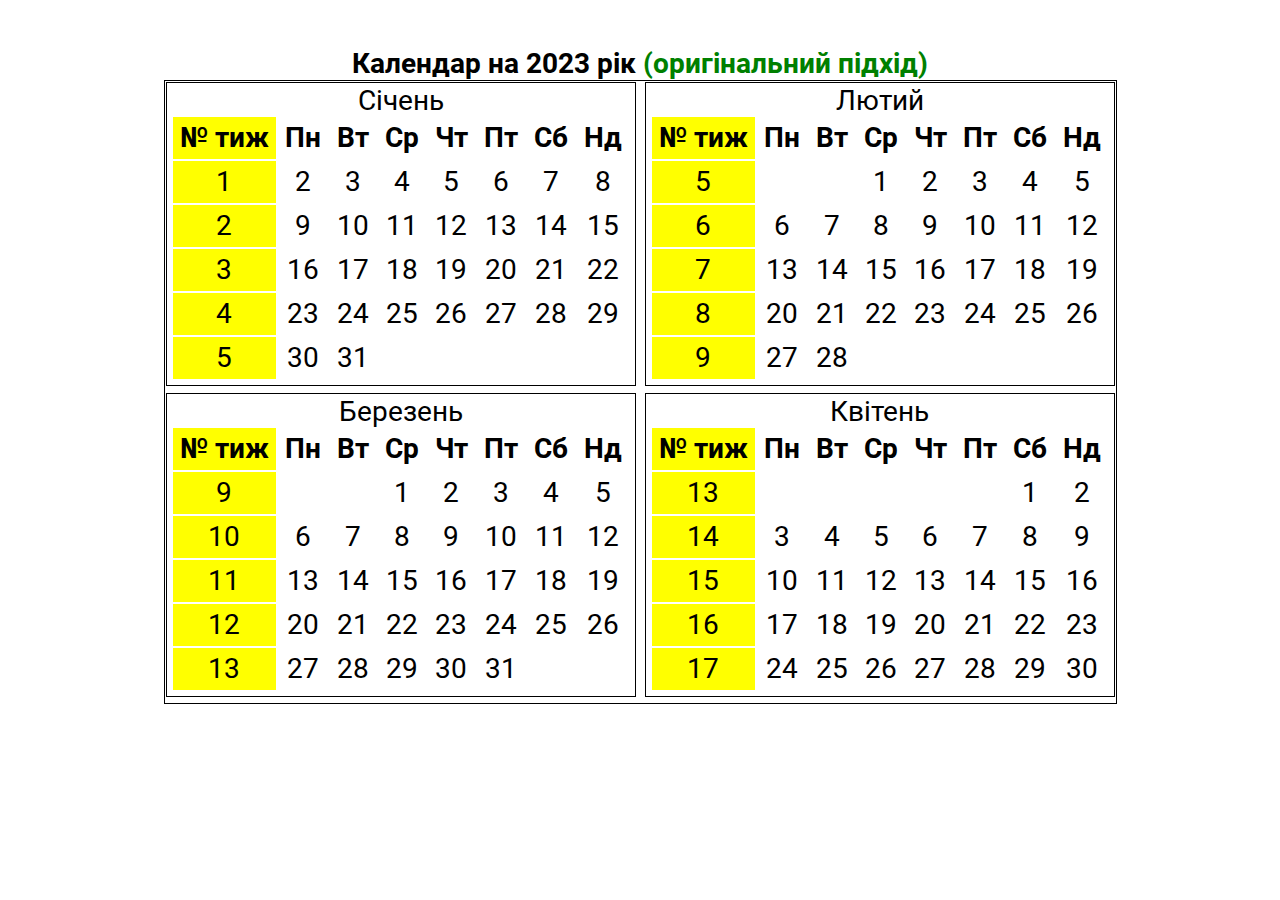
==== pages/alt.html @ 26c081fe "added alt" ====
<!DOCTYPE html>
<html lang="en">
<head>
    <meta charset="UTF-8">
    <meta http-equiv="X-UA-Compatible" content="IE=edge">
    <meta name="viewport" content="width=device-width, initial-scale=1.0">
    <link rel="stylesheet" href="../fonts/font.css">
    <link rel="stylesheet" href="../css/style.css">
    <title>Document</title>
</head>
<body>
    <header></header>
    <main>
        <section class="section">
            <h3 class="heading">Календар на 2023 рік <a href="../index.html">(оригінальний підхід)</a></h3>
            <div class="container">
                <div class="calendar">
                    <table class="table jan">
                        <caption>Січень</caption>
                        <colgroup>
                            <col style="background-color: yellow">
                            <col>
                            <col>
                            <col>
                            <col>
                            <col>
                            <col>
                            <col>
                        </colgroup>
                        <thead>
                            <tr>
                                <th>№ тиж</th>
                                <th>Пн</th>
                                <th>Вт</th>
                                <th>Ср</th>
                                <th>Чт</th>
                                <th>Пт</th>
                                <th>Сб</th>
                                <th>Нд</th>
                            </tr>
                        </thead>
                        <tbody>
                            <tr>
                                <td>1</td>
                                <td>2</td>
                                <td>3</td>
                                <td>4</td>
                                <td>5</td>
                                <td>6</td>
                                <td>7</td>
                                <td>8</td>
                            </tr>
                            <tr>
                                <td>2</td>
                                <td>9</td>
                                <td>10</td>
                                <td>11</td>
                                <td>12</td>
                                <td>13</td>
                                <td>14</td>
                                <td>15</td>
                            </tr>
                            <tr>
                                <td>3</td>
                                <td>16</td>
                                <td>17</td>
                                <td>18</td>
                                <td>19</td>
                                <td>20</td>
                                <td>21</td>
                                <td>22</td>
                            </tr>
                            <tr>
                                <td>4</td>
                                <td>23</td>
                                <td>24</td>
                                <td>25</td>
                                <td>26</td>
                                <td>27</td>
                                <td>28</td>
                                <td>29</td>
                            </tr>
                            <tr>
                                <td>5</td>
                                <td>30</td>
                                <td>31</td>
                                <td></td>
                                <td></td>
                                <td></td>
                                <td></td>
                                <td></td>
                            </tr>
                        </tbody>
                        <tfoot></tfoot>
                    </table>
                </div>
                <div class="calendar">
                    <table class="table feb">
                        <caption>Лютий</caption>
                        <colgroup>
                            <col style="background-color: yellow">
                            <col>
                            <col>
                            <col>
                            <col>
                            <col>
                            <col>
                            <col>
                        </colgroup>
                        <thead>
                            <tr>
                                <th>№ тиж</th>
                                <th>Пн</th>
                                <th>Вт</th>
                                <th>Ср</th>
                                <th>Чт</th>
                                <th>Пт</th>
                                <th>Сб</th>
                                <th>Нд</th>
                            </tr>
                        </thead>
                        <tbody>
                            <tr>
                                <td>5</td>
                                <td></td>
                                <td></td>
                                <td>1</td>
                                <td>2</td>
                                <td>3</td>
                                <td>4</td>
                                <td>5</td>
                            </tr>
                            <tr>
                                <td>6</td>
                                <td>6</td>
                                <td>7</td>
                                <td>8</td>
                                <td>9</td>
                                <td>10</td>
                                <td>11</td>
                                <td>12</td>
                            </tr>
                            <tr>
                                <td>7</td>
                                <td>13</td>
                                <td>14</td>
                                <td>15</td>
                                <td>16</td>
                                <td>17</td>
                                <td>18</td>
                                <td>19</td>
                            </tr>
                            <tr>
                                <td>8</td>
                                <td>20</td>
                                <td>21</td>
                                <td>22</td>
                                <td>23</td>
                                <td>24</td>
                                <td>25</td>
                                <td>26</td>
                            </tr>
                            <tr>
                                <td>9</td>
                                <td>27</td>
                                <td>28</td>
                                <td></td>
                                <td></td>
                                <td></td>
                                <td></td>
                                <td></td>
                            </tr>
                        </tbody>
                        <tfoot></tfoot>
                    </table>
                </div>
                <br>
                <div class="calendar">
                    <table class="table mar">
                        <caption>Березень</caption>
                        <colgroup>
                            <col style="background-color: yellow">
                            <col>
                            <col>
                            <col>
                            <col>
                            <col>
                            <col>
                            <col>
                        </colgroup>
                        <thead>
                            <tr>
                                <th>№ тиж</th>
                                <th>Пн</th>
                                <th>Вт</th>
                                <th>Ср</th>
                                <th>Чт</th>
                                <th>Пт</th>
                                <th>Сб</th>
                                <th>Нд</th>
                            </tr>
                        </thead>
                        <tbody>
                            <tr>
                                <td>9</td>
                                <td></td>
                                <td></td>
                                <td>1</td>
                                <td>2</td>
                                <td>3</td>
                                <td>4</td>
                                <td>5</td>
                            </tr>
                            <tr>
                                <td>10</td>
                                <td>6</td>
                                <td>7</td>
                                <td>8</td>
                                <td>9</td>
                                <td>10</td>
                                <td>11</td>
                                <td>12</td>
                            </tr>
                            <tr>
                                <td>11</td>
                                <td>13</td>
                                <td>14</td>
                                <td>15</td>
                                <td>16</td>
                                <td>17</td>
                                <td>18</td>
                                <td>19</td>
                            </tr>
                            <tr>
                                <td>12</td>
                                <td>20</td>
                                <td>21</td>
                                <td>22</td>
                                <td>23</td>
                                <td>24</td>
                                <td>25</td>
                                <td>26</td>
                            </tr>
                            <tr>
                                <td>13</td>
                                <td>27</td>
                                <td>28</td>
                                <td>29</td>
                                <td>30</td>
                                <td>31</td>
                                <td></td>
                                <td></td>
                            </tr>
                        </tbody>
                        <tfoot></tfoot>
                    </table>
                </div>
                <div class="calendar">
                    <table class="table apr">
                        <caption>Квітень</caption>
                        <colgroup>
                            <col style="background-color: yellow">
                            <col>
                            <col>
                            <col>
                            <col>
                            <col>
                            <col>
                            <col>
                        </colgroup>
                        <thead>
                            <tr>
                                <th>№ тиж</th>
                                <th>Пн</th>
                                <th>Вт</th>
                                <th>Ср</th>
                                <th>Чт</th>
                                <th>Пт</th>
                                <th>Сб</th>
                                <th>Нд</th>
                            </tr>
                        </thead>
                        <tbody>
                            <tr>
                                <td>13</td>
                                <td></td>
                                <td></td>
                                <td></td>
                                <td></td>
                                <td></td>
                                <td>1</td>
                                <td>2</td>
                            </tr>
                            <tr>
                                <td>14</td>
                                <td>3</td>
                                <td>4</td>
                                <td>5</td>
                                <td>6</td>
                                <td>7</td>
                                <td>8</td>
                                <td>9</td>
                            </tr>
                            <tr>
                                <td>15</td>
                                <td>10</td>
                                <td>11</td>
                                <td>12</td>
                                <td>13</td>
                                <td>14</td>
                                <td>15</td>
                                <td>16</td>
                            </tr>
                            <tr>
                                <td>16</td>
                                <td>17</td>
                                <td>18</td>
                                <td>19</td>
                                <td>20</td>
                                <td>21</td>
                                <td>22</td>
                                <td>23</td>
                            </tr>
                            <tr>
                                <td>17</td>
                                <td>24</td>
                                <td>25</td>
                                <td>26</td>
                                <td>27</td>
                                <td>28</td>
                                <td>29</td>
                                <td>30</td>
                            </tr>
                        </tbody>
                        <tfoot></tfoot>
                    </table>
                </div>
            </div>
        </section>
    </main>
    <footer></footer>
</body>
</html>
---- fonts/font.css ----
@font-face {
    font-family: 'Roboto';
    src: url(./Roboto-Regular.woff2) format('woff2'),
    url(./Roboto-Regular.woff) format('woff');
    font-weight: 400;
}

@font-face {
    font-family: 'Roboto';
    src: url('./Roboto-Bold.woff2') format('woff2'),
    url('./Roboto-Bold.woff') format('woff');
    font-weight: 700;
}

@font-face {
    font-family: 'Roboto';
    src: url('./Roboto-Italic.woff2') format('woff2'),
    url('./Roboto-Italic.woff') format('woff');
    font-style: italic;
}

@font-face {
    font-family: 'Roboto';
    src: url('./Roboto-Light.woff2') format('woff2'),
    url('./Roboto-Light.woff') format('woff');
    font-weight: 300;
}
---- css/style.css ----
* {
    margin: 0;
    padding: 0;
    line-height: 1;
    font-family: 'Roboto', sans-serif;
}

html {
    font-size: 28px;
}

a {
    color: green;
    text-decoration: none;
}

img {
    max-width: 100%;
}

h3 {
    text-align: center;
    font-size: 1rem;
    margin-top: 50px;
    margin-bottom: 2px;
}

th, td {
    padding: 0.25rem;
    
}

.section {
    text-align: center;
}

.container {
    border: 1px solid;
    max-width: fit-content;
    margin-left: auto;
    margin-right: auto;
    
}

.calendar {
    display: inline-block;
    text-align: center;
    border: 1px solid;
    margin: 1px;
    padding: 4px;
}
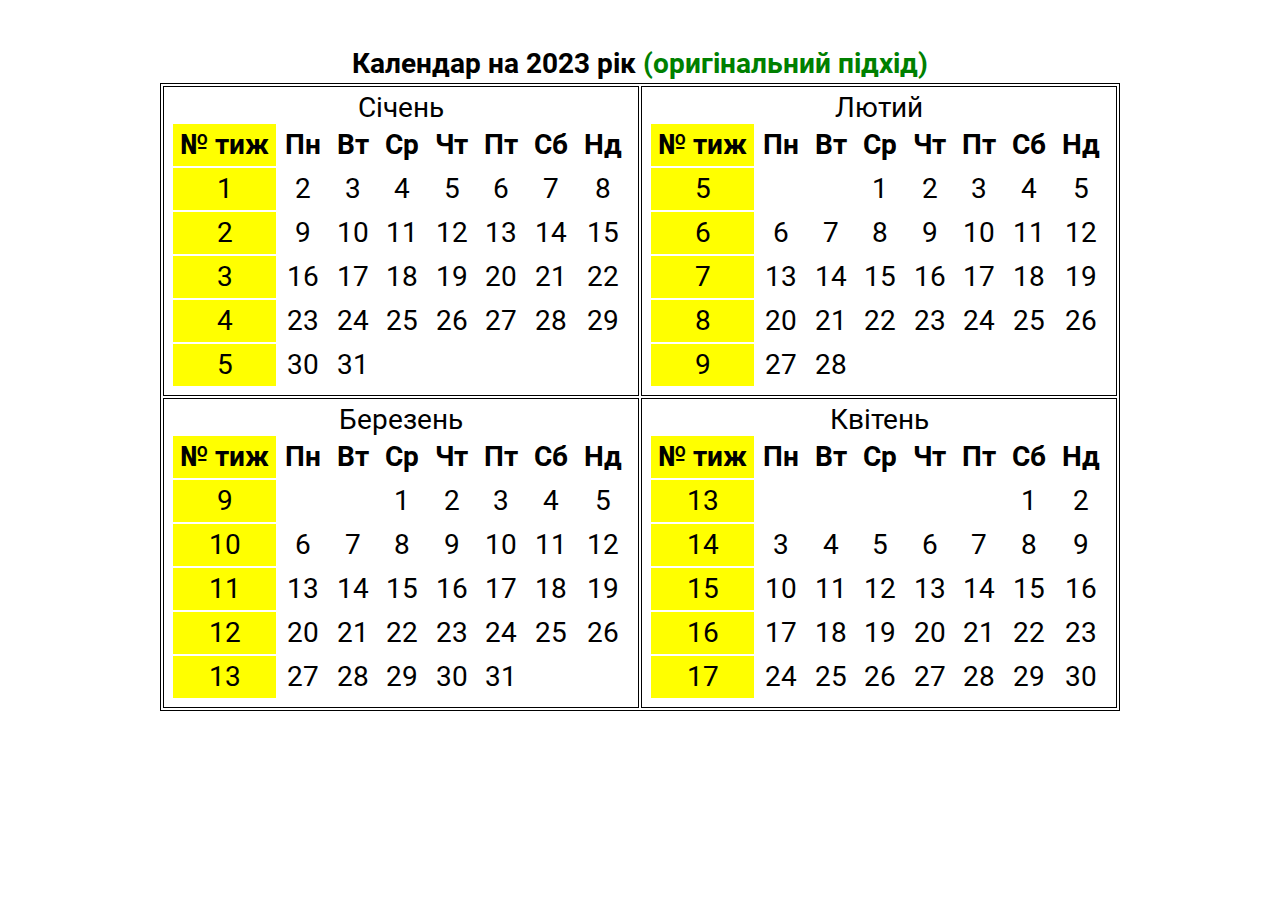
==== commit 066f3a6a: "added alt version" ====
--- a/pages/alt.html
+++ b/pages/alt.html
@@ -1,343 +1,353 @@
 <!DOCTYPE html>
 <html lang="en">
+
 <head>
     <meta charset="UTF-8">
     <meta http-equiv="X-UA-Compatible" content="IE=edge">
     <meta name="viewport" content="width=device-width, initial-scale=1.0">
     <link rel="stylesheet" href="../fonts/font.css">
-    <link rel="stylesheet" href="../css/style.css">
-    <title>Document</title>
+    <link rel="stylesheet" href="../css/stylealt.css">
+    <title>Календар на 2023 рік</title>
 </head>
+
 <body>
     <header></header>
     <main>
         <section class="section">
-            <h3 class="heading">Календар на 2023 рік <a href="../index.html">(оригінальний підхід)</a></h3>
-            <div class="container">
-                <div class="calendar">
-                    <table class="table jan">
-                        <caption>Січень</caption>
-                        <colgroup>
-                            <col style="background-color: yellow">
-                            <col>
-                            <col>
-                            <col>
-                            <col>
-                            <col>
-                            <col>
-                            <col>
-                        </colgroup>
-                        <thead>
-                            <tr>
-                                <th>№ тиж</th>
-                                <th>Пн</th>
-                                <th>Вт</th>
-                                <th>Ср</th>
-                                <th>Чт</th>
-                                <th>Пт</th>
-                                <th>Сб</th>
-                                <th>Нд</th>
-                            </tr>
-                        </thead>
-                        <tbody>
-                            <tr>
-                                <td>1</td>
-                                <td>2</td>
-                                <td>3</td>
-                                <td>4</td>
-                                <td>5</td>
-                                <td>6</td>
-                                <td>7</td>
-                                <td>8</td>
-                            </tr>
-                            <tr>
-                                <td>2</td>
-                                <td>9</td>
-                                <td>10</td>
-                                <td>11</td>
-                                <td>12</td>
-                                <td>13</td>
-                                <td>14</td>
-                                <td>15</td>
-                            </tr>
-                            <tr>
-                                <td>3</td>
-                                <td>16</td>
-                                <td>17</td>
-                                <td>18</td>
-                                <td>19</td>
-                                <td>20</td>
-                                <td>21</td>
-                                <td>22</td>
-                            </tr>
-                            <tr>
-                                <td>4</td>
-                                <td>23</td>
-                                <td>24</td>
-                                <td>25</td>
-                                <td>26</td>
-                                <td>27</td>
-                                <td>28</td>
-                                <td>29</td>
-                            </tr>
-                            <tr>
-                                <td>5</td>
-                                <td>30</td>
-                                <td>31</td>
-                                <td></td>
-                                <td></td>
-                                <td></td>
-                                <td></td>
-                                <td></td>
-                            </tr>
-                        </tbody>
-                        <tfoot></tfoot>
-                    </table>
-                </div>
-                <div class="calendar">
-                    <table class="table feb">
-                        <caption>Лютий</caption>
-                        <colgroup>
-                            <col style="background-color: yellow">
-                            <col>
-                            <col>
-                            <col>
-                            <col>
-                            <col>
-                            <col>
-                            <col>
-                        </colgroup>
-                        <thead>
-                            <tr>
-                                <th>№ тиж</th>
-                                <th>Пн</th>
-                                <th>Вт</th>
-                                <th>Ср</th>
-                                <th>Чт</th>
-                                <th>Пт</th>
-                                <th>Сб</th>
-                                <th>Нд</th>
-                            </tr>
-                        </thead>
-                        <tbody>
-                            <tr>
-                                <td>5</td>
-                                <td></td>
-                                <td></td>
-                                <td>1</td>
-                                <td>2</td>
-                                <td>3</td>
-                                <td>4</td>
-                                <td>5</td>
-                            </tr>
-                            <tr>
-                                <td>6</td>
-                                <td>6</td>
-                                <td>7</td>
-                                <td>8</td>
-                                <td>9</td>
-                                <td>10</td>
-                                <td>11</td>
-                                <td>12</td>
-                            </tr>
-                            <tr>
-                                <td>7</td>
-                                <td>13</td>
-                                <td>14</td>
-                                <td>15</td>
-                                <td>16</td>
-                                <td>17</td>
-                                <td>18</td>
-                                <td>19</td>
-                            </tr>
-                            <tr>
-                                <td>8</td>
-                                <td>20</td>
-                                <td>21</td>
-                                <td>22</td>
-                                <td>23</td>
-                                <td>24</td>
-                                <td>25</td>
-                                <td>26</td>
-                            </tr>
-                            <tr>
-                                <td>9</td>
-                                <td>27</td>
-                                <td>28</td>
-                                <td></td>
-                                <td></td>
-                                <td></td>
-                                <td></td>
-                                <td></td>
-                            </tr>
-                        </tbody>
-                        <tfoot></tfoot>
-                    </table>
-                </div>
-                <br>
-                <div class="calendar">
-                    <table class="table mar">
-                        <caption>Березень</caption>
-                        <colgroup>
-                            <col style="background-color: yellow">
-                            <col>
-                            <col>
-                            <col>
-                            <col>
-                            <col>
-                            <col>
-                            <col>
-                        </colgroup>
-                        <thead>
-                            <tr>
-                                <th>№ тиж</th>
-                                <th>Пн</th>
-                                <th>Вт</th>
-                                <th>Ср</th>
-                                <th>Чт</th>
-                                <th>Пт</th>
-                                <th>Сб</th>
-                                <th>Нд</th>
-                            </tr>
-                        </thead>
-                        <tbody>
-                            <tr>
-                                <td>9</td>
-                                <td></td>
-                                <td></td>
-                                <td>1</td>
-                                <td>2</td>
-                                <td>3</td>
-                                <td>4</td>
-                                <td>5</td>
-                            </tr>
-                            <tr>
-                                <td>10</td>
-                                <td>6</td>
-                                <td>7</td>
-                                <td>8</td>
-                                <td>9</td>
-                                <td>10</td>
-                                <td>11</td>
-                                <td>12</td>
-                            </tr>
-                            <tr>
-                                <td>11</td>
-                                <td>13</td>
-                                <td>14</td>
-                                <td>15</td>
-                                <td>16</td>
-                                <td>17</td>
-                                <td>18</td>
-                                <td>19</td>
-                            </tr>
-                            <tr>
-                                <td>12</td>
-                                <td>20</td>
-                                <td>21</td>
-                                <td>22</td>
-                                <td>23</td>
-                                <td>24</td>
-                                <td>25</td>
-                                <td>26</td>
-                            </tr>
-                            <tr>
-                                <td>13</td>
-                                <td>27</td>
-                                <td>28</td>
-                                <td>29</td>
-                                <td>30</td>
-                                <td>31</td>
-                                <td></td>
-                                <td></td>
-                            </tr>
-                        </tbody>
-                        <tfoot></tfoot>
-                    </table>
-                </div>
-                <div class="calendar">
-                    <table class="table apr">
-                        <caption>Квітень</caption>
-                        <colgroup>
-                            <col style="background-color: yellow">
-                            <col>
-                            <col>
-                            <col>
-                            <col>
-                            <col>
-                            <col>
-                            <col>
-                        </colgroup>
-                        <thead>
-                            <tr>
-                                <th>№ тиж</th>
-                                <th>Пн</th>
-                                <th>Вт</th>
-                                <th>Ср</th>
-                                <th>Чт</th>
-                                <th>Пт</th>
-                                <th>Сб</th>
-                                <th>Нд</th>
-                            </tr>
-                        </thead>
-                        <tbody>
-                            <tr>
-                                <td>13</td>
-                                <td></td>
-                                <td></td>
-                                <td></td>
-                                <td></td>
-                                <td></td>
-                                <td>1</td>
-                                <td>2</td>
-                            </tr>
-                            <tr>
-                                <td>14</td>
-                                <td>3</td>
-                                <td>4</td>
-                                <td>5</td>
-                                <td>6</td>
-                                <td>7</td>
-                                <td>8</td>
-                                <td>9</td>
-                            </tr>
-                            <tr>
-                                <td>15</td>
-                                <td>10</td>
-                                <td>11</td>
-                                <td>12</td>
-                                <td>13</td>
-                                <td>14</td>
-                                <td>15</td>
-                                <td>16</td>
-                            </tr>
-                            <tr>
-                                <td>16</td>
-                                <td>17</td>
-                                <td>18</td>
-                                <td>19</td>
-                                <td>20</td>
-                                <td>21</td>
-                                <td>22</td>
-                                <td>23</td>
-                            </tr>
-                            <tr>
-                                <td>17</td>
-                                <td>24</td>
-                                <td>25</td>
-                                <td>26</td>
-                                <td>27</td>
-                                <td>28</td>
-                                <td>29</td>
-                                <td>30</td>
-                            </tr>
-                        </tbody>
-                        <tfoot></tfoot>
-                    </table>
-                </div>
+            <h3>Календар на 2023 рік <a href="../index.html">(оригінальний підхід)</a></h3>
+            <div>
+                <table class="table">
+                    <tbody>
+                        <tr>
+                            <td class="month">
+                                <table>
+                                    <caption>Січень</caption>
+                                    <colgroup>
+                                        <col style="background-color: yellow">
+                                        <col>
+                                        <col>
+                                        <col>
+                                        <col>
+                                        <col>
+                                        <col>
+                                        <col>
+                                    </colgroup>
+                                    <thead>
+                                        <tr>
+                                            <th>№ тиж</th>
+                                            <th>Пн</th>
+                                            <th>Вт</th>
+                                            <th>Ср</th>
+                                            <th>Чт</th>
+                                            <th>Пт</th>
+                                            <th>Сб</th>
+                                            <th>Нд</th>
+                                        </tr>
+                                    </thead>
+                                    <tbody>
+                                        <tr>
+                                            <td>1</td>
+                                            <td>2</td>
+                                            <td>3</td>
+                                            <td>4</td>
+                                            <td>5</td>
+                                            <td>6</td>
+                                            <td>7</td>
+                                            <td>8</td>
+                                        </tr>
+                                        <tr>
+                                            <td>2</td>
+                                            <td>9</td>
+                                            <td>10</td>
+                                            <td>11</td>
+                                            <td>12</td>
+                                            <td>13</td>
+                                            <td>14</td>
+                                            <td>15</td>
+                                        </tr>
+                                        <tr>
+                                            <td>3</td>
+                                            <td>16</td>
+                                            <td>17</td>
+                                            <td>18</td>
+                                            <td>19</td>
+                                            <td>20</td>
+                                            <td>21</td>
+                                            <td>22</td>
+                                        </tr>
+                                        <tr>
+                                            <td>4</td>
+                                            <td>23</td>
+                                            <td>24</td>
+                                            <td>25</td>
+                                            <td>26</td>
+                                            <td>27</td>
+                                            <td>28</td>
+                                            <td>29</td>
+                                        </tr>
+                                        <tr>
+                                            <td>5</td>
+                                            <td>30</td>
+                                            <td>31</td>
+                                            <td></td>
+                                            <td></td>
+                                            <td></td>
+                                            <td></td>
+                                            <td></td>
+                                        </tr>
+                                    </tbody>
+                                    <tfoot></tfoot>
+                                </table>
+                            </td>
+                            <td class="month">
+                                <table>
+                                    <caption>Лютий</caption>
+                                    <colgroup>
+                                        <col style="background-color: yellow">
+                                        <col>
+                                        <col>
+                                        <col>
+                                        <col>
+                                        <col>
+                                        <col>
+                                        <col>
+                                    </colgroup>
+                                    <thead>
+                                        <tr>
+                                            <th>№ тиж</th>
+                                            <th>Пн</th>
+                                            <th>Вт</th>
+                                            <th>Ср</th>
+                                            <th>Чт</th>
+                                            <th>Пт</th>
+                                            <th>Сб</th>
+                                            <th>Нд</th>
+                                        </tr>
+                                    </thead>
+                                    <tbody>
+                                        <tr>
+                                            <td>5</td>
+                                            <td></td>
+                                            <td></td>
+                                            <td>1</td>
+                                            <td>2</td>
+                                            <td>3</td>
+                                            <td>4</td>
+                                            <td>5</td>
+                                        </tr>
+                                        <tr>
+                                            <td>6</td>
+                                            <td>6</td>
+                                            <td>7</td>
+                                            <td>8</td>
+                                            <td>9</td>
+                                            <td>10</td>
+                                            <td>11</td>
+                                            <td>12</td>
+                                        </tr>
+                                        <tr>
+                                            <td>7</td>
+                                            <td>13</td>
+                                            <td>14</td>
+                                            <td>15</td>
+                                            <td>16</td>
+                                            <td>17</td>
+                                            <td>18</td>
+                                            <td>19</td>
+                                        </tr>
+                                        <tr>
+                                            <td>8</td>
+                                            <td>20</td>
+                                            <td>21</td>
+                                            <td>22</td>
+                                            <td>23</td>
+                                            <td>24</td>
+                                            <td>25</td>
+                                            <td>26</td>
+                                        </tr>
+                                        <tr>
+                                            <td>9</td>
+                                            <td>27</td>
+                                            <td>28</td>
+                                            <td></td>
+                                            <td></td>
+                                            <td></td>
+                                            <td></td>
+                                            <td></td>
+                                        </tr>
+                                    </tbody>
+                                    <tfoot></tfoot>
+                                </table>
+                            </td>
+                        </tr>
+                        <tr>
+                            <td class="month">
+                                <table>
+                                    <caption>Березень</caption>
+                                    <colgroup>
+                                        <col style="background-color: yellow">
+                                        <col>
+                                        <col>
+                                        <col>
+                                        <col>
+                                        <col>
+                                        <col>
+                                        <col>
+                                    </colgroup>
+                                    <thead>
+                                        <tr>
+                                            <th>№ тиж</th>
+                                            <th>Пн</th>
+                                            <th>Вт</th>
+                                            <th>Ср</th>
+                                            <th>Чт</th>
+                                            <th>Пт</th>
+                                            <th>Сб</th>
+                                            <th>Нд</th>
+                                        </tr>
+                                    </thead>
+                                    <tbody>
+                                        <tr>
+                                            <td>9</td>
+                                            <td></td>
+                                            <td></td>
+                                            <td>1</td>
+                                            <td>2</td>
+                                            <td>3</td>
+                                            <td>4</td>
+                                            <td>5</td>
+                                        </tr>
+                                        <tr>
+                                            <td>10</td>
+                                            <td>6</td>
+                                            <td>7</td>
+                                            <td>8</td>
+                                            <td>9</td>
+                                            <td>10</td>
+                                            <td>11</td>
+                                            <td>12</td>
+                                        </tr>
+                                        <tr>
+                                            <td>11</td>
+                                            <td>13</td>
+                                            <td>14</td>
+                                            <td>15</td>
+                                            <td>16</td>
+                                            <td>17</td>
+                                            <td>18</td>
+                                            <td>19</td>
+                                        </tr>
+                                        <tr>
+                                            <td>12</td>
+                                            <td>20</td>
+                                            <td>21</td>
+                                            <td>22</td>
+                                            <td>23</td>
+                                            <td>24</td>
+                                            <td>25</td>
+                                            <td>26</td>
+                                        </tr>
+                                        <tr>
+                                            <td>13</td>
+                                            <td>27</td>
+                                            <td>28</td>
+                                            <td>29</td>
+                                            <td>30</td>
+                                            <td>31</td>
+                                            <td></td>
+                                            <td></td>
+                                        </tr>
+                                    </tbody>
+                                    <tfoot></tfoot>
+                                </table>
+                            </td>
+                            <td class="month">
+                                <table>
+                                    <caption>Квітень</caption>
+                                    <colgroup>
+                                        <col style="background-color: yellow">
+                                        <col>
+                                        <col>
+                                        <col>
+                                        <col>
+                                        <col>
+                                        <col>
+                                        <col>
+                                    </colgroup>
+                                    <thead>
+                                        <tr>
+                                            <th>№ тиж</th>
+                                            <th>Пн</th>
+                                            <th>Вт</th>
+                                            <th>Ср</th>
+                                            <th>Чт</th>
+                                            <th>Пт</th>
+                                            <th>Сб</th>
+                                            <th>Нд</th>
+                                        </tr>
+                                    </thead>
+                                    <tbody>
+                                        <tr>
+                                            <td>13</td>
+                                            <td></td>
+                                            <td></td>
+                                            <td></td>
+                                            <td></td>
+                                            <td></td>
+                                            <td>1</td>
+                                            <td>2</td>
+                                        </tr>
+                                        <tr>
+                                            <td>14</td>
+                                            <td>3</td>
+                                            <td>4</td>
+                                            <td>5</td>
+                                            <td>6</td>
+                                            <td>7</td>
+                                            <td>8</td>
+                                            <td>9</td>
+                                        </tr>
+                                        <tr>
+                                            <td>15</td>
+                                            <td>10</td>
+                                            <td>11</td>
+                                            <td>12</td>
+                                            <td>13</td>
+                                            <td>14</td>
+                                            <td>15</td>
+                                            <td>16</td>
+                                        </tr>
+                                        <tr>
+                                            <td>16</td>
+                                            <td>17</td>
+                                            <td>18</td>
+                                            <td>19</td>
+                                            <td>20</td>
+                                            <td>21</td>
+                                            <td>22</td>
+                                            <td>23</td>
+                                        </tr>
+                                        <tr>
+                                            <td>17</td>
+                                            <td>24</td>
+                                            <td>25</td>
+                                            <td>26</td>
+                                            <td>27</td>
+                                            <td>28</td>
+                                            <td>29</td>
+                                            <td>30</td>
+                                        </tr>
+                                    </tbody>
+                                    <tfoot></tfoot>
+                                </table>
+                            </td>
+                        </tr>
+                    </tbody>
+                </table>
             </div>
         </section>
     </main>
     <footer></footer>
 </body>
+
 </html>--- a/css/stylealt.css
+++ b/css/stylealt.css
@@ -0,0 +1,41 @@
+* {
+    margin: 0;
+    padding: 0;
+    line-height: 1;
+    font-family: 'Roboto', sans-serif;
+}
+
+html {
+    font-size: 28px;
+}
+
+a {
+    color: green;
+    text-decoration: none;
+}
+
+img {
+    max-width: 100%;
+}
+
+h3 {
+    text-align: center;
+    font-size: 1rem;
+    margin-top: 50px;
+    margin-bottom: 5px;
+}
+
+th, td {
+    padding: 0.25rem;
+}
+
+table {
+    text-align: center;
+    margin-left: auto;
+    margin-right: auto;
+}
+
+.table, .month {
+    border: 1px solid;
+}
+
